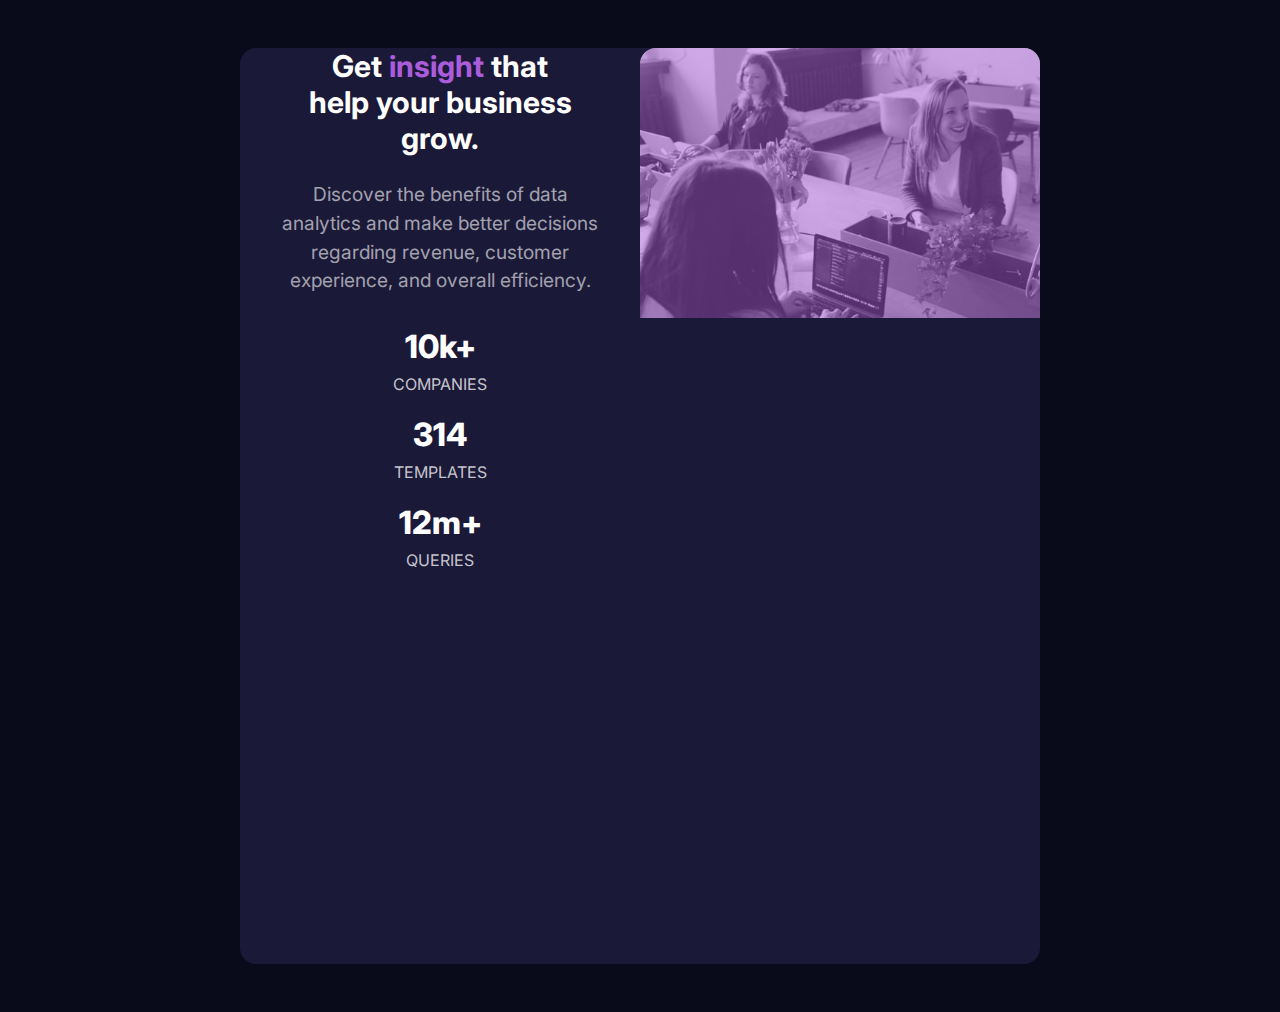
==== stats-preview-card/index.html @ 00acf7bb "first commit" ====
<!DOCTYPE html>
<html lang="en">
<head>
    <meta charset="UTF-8">
    <meta content="width=device-width, initial-scale=1.0" name="viewport">
    <!-- displays site properly based on user's device -->

    <link href="./images/favicon-32x32.png" rel="icon" sizes="32x32" type="image/png">
    <link href="https://fonts.googleapis.com" rel="preconnect">
    <link crossorigin href="https://fonts.gstatic.com" rel="preconnect">
    <link href="https://fonts.googleapis.com/css2?family=Inter:wght@400;700&family=Lexend+Deca&display=swap"
          rel="stylesheet">
    <link href="mobile-style.css" rel="stylesheet">
    <link href="desktop-style.css" rel="stylesheet">

    <title>Frontend Mentor | Stats preview card component</title>
</head>
<body>
<div class="page-container">

    <header>
        <div class="card">
            <!--            <img alt="" src="images/image-header-mobile.jpg">-->
        </div>
    </header>
    <main>
        <h1><span>Get <span class="insight">insight</span> that</span> <span>help your business </span>
            <span>grow.</span></h1>

        <section>
            <p>
                <span>Discover the benefits of data </span>
                <span>analytics and make better decisions</span>
                <span> regarding revenue, customer</span>
                <span>experience, and overall efficiency.</span>
            </p>
        </section>

        <section>
            <div class="stat-items">
                <p>10k+</p>
                <p>Companies</p>
            </div>
            <div class="stat-items">
                <p>314</p>
                <p>Templates</p>
            </div>
            <div class="stat-items">
                <p>12m+</p>
                <p>Queries</p>
            </div>
        </section>

    </main>

</div>

</body>
</html>
---- stats-preview-card/mobile-style.css ----
:root {
  /*   Colors*/

  /*   Primary*/
  --very-dark-blue-main-back: hsl(233, 47%, 7%);
  --har-desaturated-blue-card-back: hsl(244, 38%, 16%);
  --soft-violet-accent: hsl(277, 64%, 61%);

  /*    Neutral*/
  --white-main-heading: hsl(0, 0%, 100%);
  --slightly-transparent-white-main-para: hsla(0, 0%, 100%, 0.75);
  --slightly-transpare-white-main-heading: hsla(0, 0%, 100%, 0.6);
}

/*Reset*/
*,
*::after,
*::before {
  margin: 0;
  padding: 0;
  box-sizing: border-box;
}

/*Base selectors*/

body {
  background-color: var(--very-dark-blue-main-back);
  font-family: "Inter", sans-serif;

  color: white;
  font-size: 15px;
}

h1 {
  color: var(--white-main-heading);
  margin-bottom: 1.5rem;
}

h1 span {
  display: block;
  text-align: center;
}

main {
  position: relative;
}

p {
  color: var(--slightly-transparent-white-main-para);
}

section {
  margin-bottom: 2rem;
}

/*h1 + section p:first-child span {*/
/*  display: block;*/
/*  text-align: center;*/
/*}*/

section:first-of-type p:first-child span {
  color: var(--slightly-transpare-white-main-heading);
  display: block;
  font-size: 1.2rem;
  line-height: 1.5;
  text-align: center;
}

section:last-of-type {
  text-align: center;
}

section:last-of-type p:first-child {
  color: var(--white-main-heading);
  font-size: 2rem;
  font-weight: 800;
}

section:last-of-type p:last-child {
  text-transform: uppercase;
  font-size: 1rem;
}

img {
  border-radius: 1rem 1rem 0 0;
  width: 100%;
}

/*class selectors*/
.page-container {
  background-color: var(--har-desaturated-blue-card-back);
  border-radius: 1rem;
  width: 375px;
  margin-inline: auto;
  padding-bottom: 1rem;
  margin-block: 3rem;
}

/*card*/

.card {
  border-radius: 1rem 1rem 0 0;
  background-image: url("images/image-header-mobile.jpg");
  background-size: cover;
  background-repeat: no-repeat;
  margin-bottom: 2rem;
  position: relative;
  height: 30vh;
}

.card::before {
  border-radius: 1rem 1rem 0 0;

  background-color: var(--soft-violet-accent);
  opacity: 0.5;
  height: 30vh;
  width: 100%;
  float: left;
  content: "";
  color: white;
}

.insight {
  color: var(--soft-violet-accent);
  display: inline;
}

.stat-items {
  margin-bottom: 1.3rem;
}

.stat-items p {
  margin-bottom: 0.5rem;
}
---- stats-preview-card/desktop-style.css ----
@media (min-width: 600px) {
  /*Tags selectors*/
  header {
    flex: 1;
    height: 100vh;
  }

  main {
    flex: 1;
  }

  /*Class Selectors*/
  .page-container {
    min-width: 800px;
    display: flex;
    flex-direction: row-reverse;
  }

  .card:first-child {
    /*height: 100%;*/
    background-image: url("images/image-header-desktop.jpg");
  }

  .car::before:first-child {
    height: 100vh;
  }
}
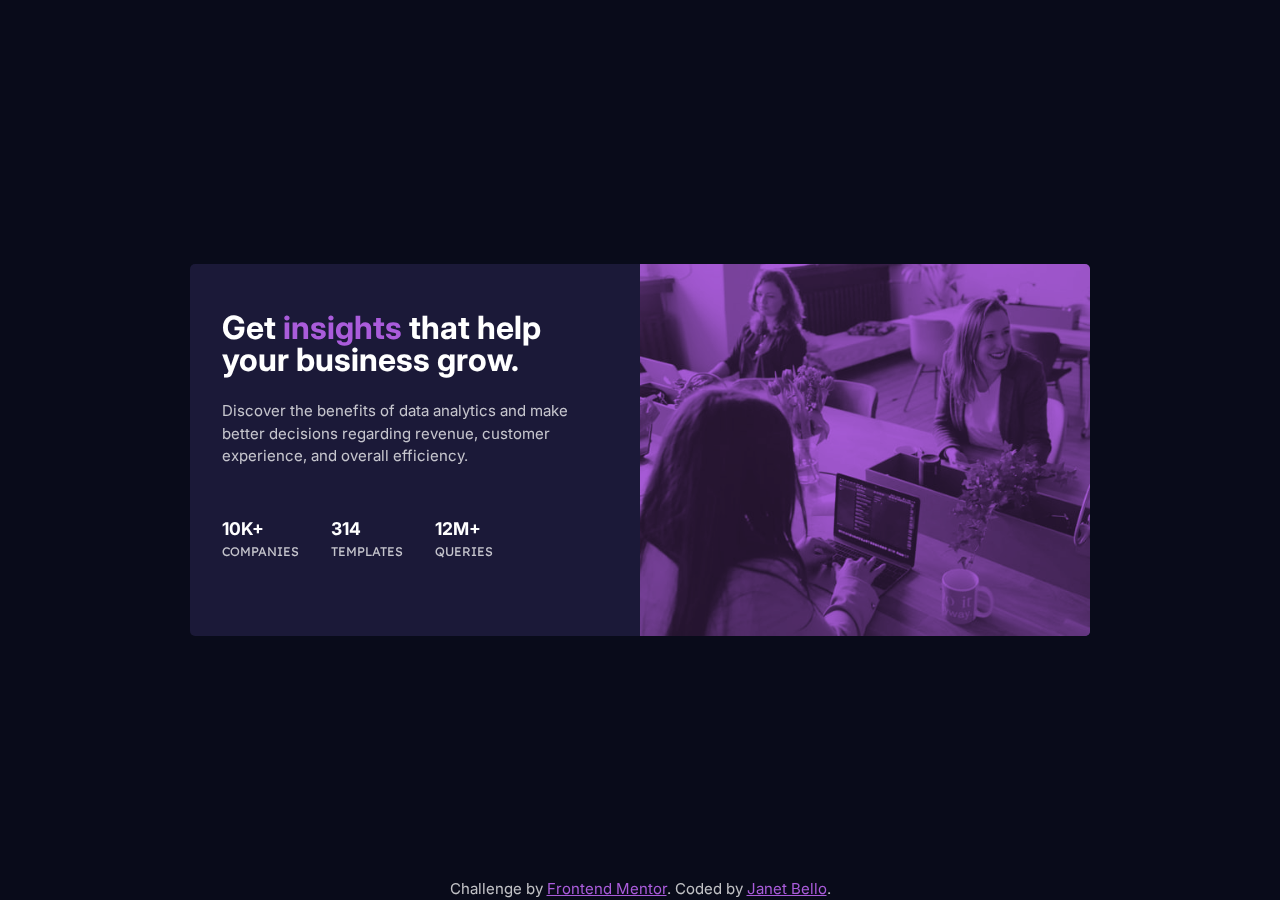
==== commit 62d9b743: "finished" ====
--- a/stats-preview-card/index.html
+++ b/stats-preview-card/index.html
@@ -1,59 +1,91 @@
 <!DOCTYPE html>
 <html lang="en">
 <head>
-    <meta charset="UTF-8">
-    <meta content="width=device-width, initial-scale=1.0" name="viewport">
+    <meta charset="UTF-8" />
+    <meta name="viewport" content="width=device-width, initial-scale=1.0" />
     <!-- displays site properly based on user's device -->
 
-    <link href="./images/favicon-32x32.png" rel="icon" sizes="32x32" type="image/png">
-    <link href="https://fonts.googleapis.com" rel="preconnect">
-    <link crossorigin href="https://fonts.gstatic.com" rel="preconnect">
-    <link href="https://fonts.googleapis.com/css2?family=Inter:wght@400;700&family=Lexend+Deca&display=swap"
-          rel="stylesheet">
-    <link href="mobile-style.css" rel="stylesheet">
-    <link href="desktop-style.css" rel="stylesheet">
+    <link
+            rel="icon"
+            type="image/png"
+            sizes="32x32"
+            href="./images/favicon-32x32.png"
+    />
+
+    <!-- fonts -->
+    <link rel="preconnect" href="https://fonts.googleapis.com" />
+    <link rel="preconnect" href="https://fonts.gstatic.com" crossorigin />
+    <link
+            href="https://fonts.googleapis.com/css2?family=Inter:wght@400;700&display=swap"
+            rel="stylesheet"
+    />
+
+    <link rel="preconnect" href="https://fonts.googleapis.com" />
+    <link rel="preconnect" href="https://fonts.gstatic.com" crossorigin />
+    <link
+            href="https://fonts.googleapis.com/css2?family=Lexend+Deca&display=swap"
+            rel="stylesheet"
+    />
+
+    <!-- styles -->
+    <link rel="stylesheet" href="style.css" />
 
     <title>Frontend Mentor | Stats preview card component</title>
+
+    <!-- Feel free to remove these styles or customise in your own stylesheet 👍 -->
 </head>
 <body>
-<div class="page-container">
+<header class="sr-only">
+    <h1>stats preview card</h1>
+</header>
 
-    <header>
-        <div class="card">
-            <!--            <img alt="" src="images/image-header-mobile.jpg">-->
+<main class="main">
+    <article class="article-card">
+        <div class="article-body">
+            <h2>
+                Get <span class="insights">insights</span> that help your business
+                grow.
+            </h2>
+            <p class="article-summary">
+                Discover the benefits of data analytics and make better decisions
+                regarding revenue, customer experience, and overall efficiency.
+            </p>
+
+            <div class="labels">
+                <div>
+                    <h3>10k+</h3>
+                    <p>companies</p>
+                </div>
+                <div>
+                    <h3>314</h3>
+                    <p>templates</p>
+                </div>
+                <div>
+                    <h3>12m+</h3>
+                    <p>queries</p>
+                </div>
+            </div>
         </div>
-    </header>
-    <main>
-        <h1><span>Get <span class="insight">insight</span> that</span> <span>help your business </span>
-            <span>grow.</span></h1>
+        <div class="article-img">
+            <picture>
+                <source
+                        srcset="./images/image-header-desktop.jpg"
+                        media="(min-width: 800px)"
+                />
+                <img
+                        src="./images/image-header-mobile.jpg"
+                        alt="insights preview"
+                />
+            </picture>
+        </div>
+    </article>
+</main>
 
-        <section>
-            <p>
-                <span>Discover the benefits of data </span>
-                <span>analytics and make better decisions</span>
-                <span> regarding revenue, customer</span>
-                <span>experience, and overall efficiency.</span>
-            </p>
-        </section>
-
-        <section>
-            <div class="stat-items">
-                <p>10k+</p>
-                <p>Companies</p>
-            </div>
-            <div class="stat-items">
-                <p>314</p>
-                <p>Templates</p>
-            </div>
-            <div class="stat-items">
-                <p>12m+</p>
-                <p>Queries</p>
-            </div>
-        </section>
-
-    </main>
-
-</div>
-
+<footer class="attribution">
+    Challenge by
+    <a href="https://www.frontendmentor.io?ref=challenge" target="_blank"
+    >Frontend Mentor</a
+    >. Coded by <a href="#">Janet Bello</a>.
+</footer>
 </body>
 </html>--- a/stats-preview-card/style.css
+++ b/stats-preview-card/style.css
@@ -0,0 +1,177 @@
+:root {
+    /* Colors */
+    --card-body: hsl(244, 38%, 16%);
+    --bg-clr: hsl(233, 47%, 7%);
+    --text-clr: hsla(0, 0%, 100%, 0.75);
+    --accent-clr: hsl(277, 64%, 61%);
+    --main-heading-clr: hsl(0, 0%, 100%);
+    --stat-heading-clr: hsla(0, 0%, 100%, 0.6) ar(--stat-heading-clr);
+}
+
+*,
+*::before,
+*::after {
+    margin: 0;
+    padding: 0;
+    box-sizing: border-box;
+}
+
+/* Base */
+body {
+    height: 100vh;
+    background-color: var(--bg-clr);
+    font-size: 0.9375rem;
+    line-height: 1.5;
+    color: var(--text-clr);
+    font-family: "Inter", sans-serif;
+}
+
+h1,
+h2 {
+    font-weight: 700;
+    font-size: 2rem;
+    color: var(--main-heading-clr);
+    line-height: 2rem;
+}
+h3 {
+    color: var(--main-heading-clr);
+    font-family: "Inter", sans-serif;
+    font-weight: 700;
+}
+
+.insights {
+    color: var(--accent-clr);
+}
+
+.labels {
+    display: flex;
+    text-transform: uppercase;
+    gap: 2rem;
+    font-weight: 400;
+    font-family: "Lexend Deca", sans-serif;
+    font-weight: 400;
+    padding-block: 3rem;
+}
+
+.labels p {
+    font-size: smaller;
+}
+
+img {
+    max-width: 100%;
+    display: block;
+    mix-blend-mode:multiply;
+    opacity:0.8;
+}
+
+/* Utility Classes */
+.attribution {
+    position: absolute;
+    bottom: 0;
+    width: 100%;
+    text-align: center;
+}
+
+.attribution a {
+    color: var(--accent-clr);
+}
+
+.sr-only {
+    position: absolute;
+    width: 1px;
+    height: 1px;
+    padding: 0;
+    margin: -1px;
+    overflow: hidden;
+    clip: rect(0, 0, 0, 0);
+    white-space: nowrap;
+    border: 0;
+}
+
+/* Desktop Screen */
+.main {
+    height: 100%;
+    display: flex;
+    align-items: center;
+    justify-content: center;
+}
+
+.article-card {
+    display: flex;
+    width: 900px;
+    background-color: var(--card-body);
+    border-radius: 5px;
+    overflow: hidden;
+}
+
+.article-img {
+    height:auto;
+    flex-grow: 1;
+    flex-shrink: 1;
+    flex-basis: 50%;
+    background-color:var(--accent-clr);
+
+}
+
+.article-body {
+    flex-grow: 1;
+    flex-shrink: 1;
+    flex-basis: 50%;
+    padding-inline: 2rem;
+    padding-block-start: 2rem;
+}
+
+.article-body > p:first-child {
+    text-transform: uppercase;
+    letter-spacing: 3px;
+}
+
+.article-body h2 {
+    margin-top: 1rem;
+}
+
+.article-summary {
+    margin-top: 1.5rem;
+}
+
+/* @media query */
+
+@media (max-width: 800px) {
+    body {
+        min-height: 100vh;
+        text-align:center;
+    }
+    .main {
+        padding-inline: 1rem;
+    }
+
+    .article-card {
+        display: block;
+        width: 300px;
+    }
+
+    .article-body {
+        padding-inline: 1.5rem;
+        padding-block: 1.5rem;
+    }
+
+    .article-body h2 {
+        margin-top: 10rem;;
+    }
+
+    .article-summary {
+        margin-top: 1rem;
+    }
+
+    .labels {
+        flex-direction: column;
+        align-items: center;
+    }
+
+    .attribution {
+        position: relative;
+        bottom: 0;
+        width: 100%;
+        text-align: center;
+    }
+}